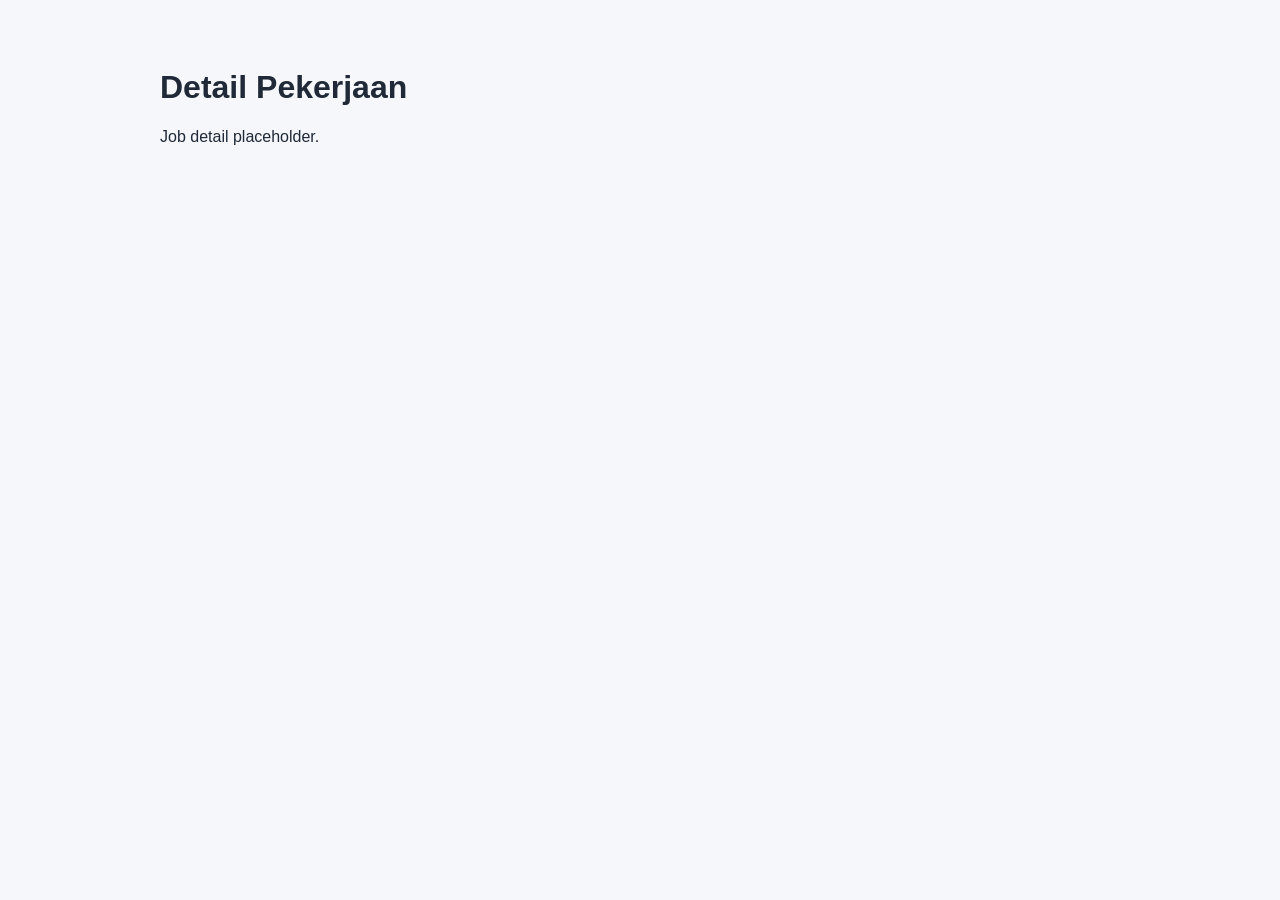
==== job-detail.html @ 159bdd9b "chore: initial site commit" ====
<!DOCTYPE html>
<html lang="id">
<head>
  <meta charset="UTF-8">
  <meta name="viewport" content="width=device-width, initial-scale=1.0">
  <title>Detail Pekerjaan</title>
  <link rel="stylesheet" href="assets/css/style.css">
</head>
<body>
  <main>
    <h1>Detail Pekerjaan</h1>
    <p>Job detail placeholder.</p>
  </main>
  <script src="assets/js/data.js"></script>
  <script src="assets/js/detail.js"></script>
</body>
</html>
---- assets/css/style.css ----
body {
  margin: 0;
  font-family: Arial, sans-serif;
  background: #f5f7fb;
  color: #1f2937;
}

main {
  max-width: 960px;
  margin: 0 auto;
  padding: 48px 20px;
}
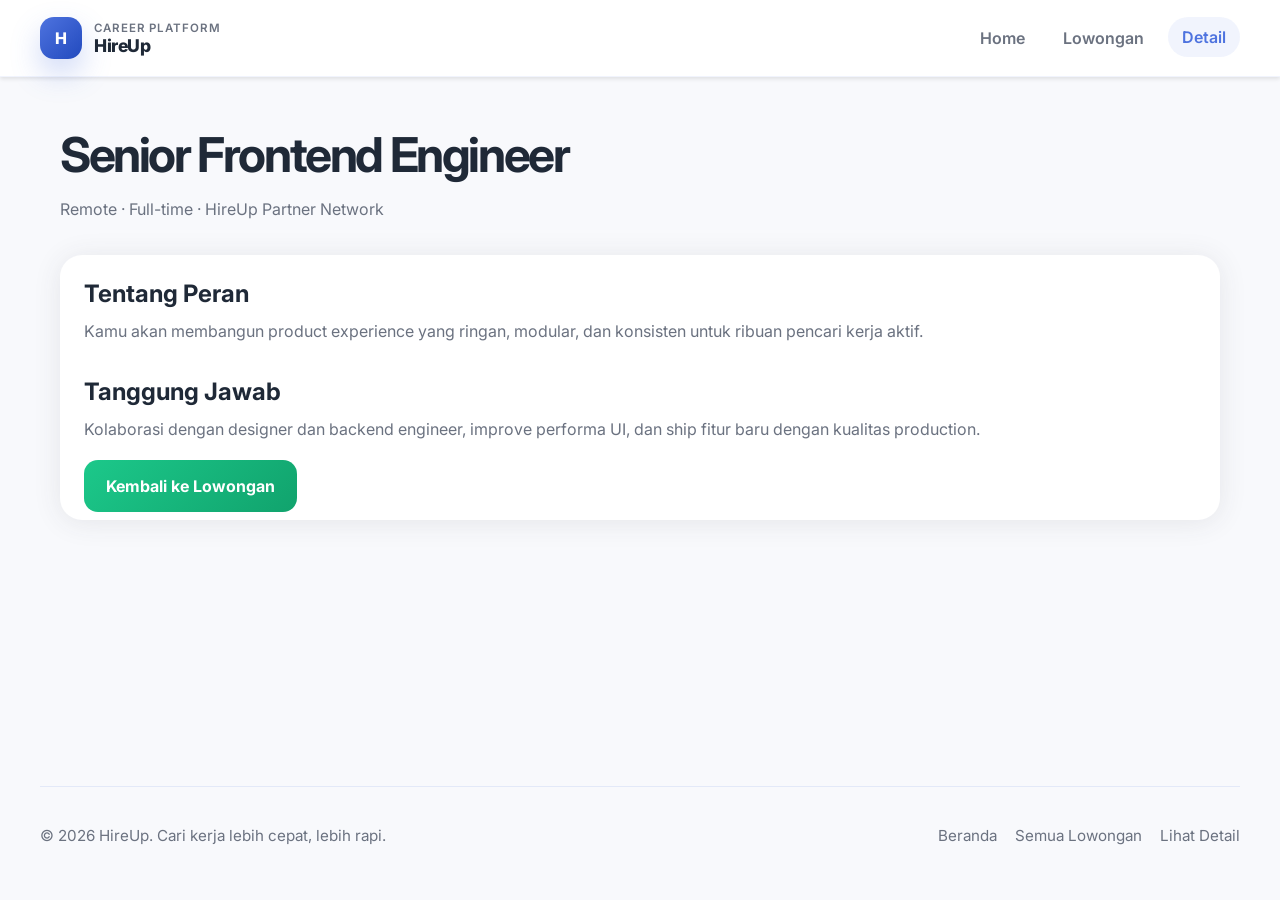
==== commit 0e20dcd2: "feat: build landing and job listing pages" ====
--- a/job-detail.html
+++ b/job-detail.html
@@ -4,14 +4,36 @@
   <meta charset="UTF-8">
   <meta name="viewport" content="width=device-width, initial-scale=1.0">
   <title>Detail Pekerjaan</title>
+  <link rel="preconnect" href="https://fonts.googleapis.com">
+  <link rel="preconnect" href="https://fonts.gstatic.com" crossorigin>
+  <link href="https://fonts.googleapis.com/css2?family=Inter:wght@400;500;600;700;800&display=swap" rel="stylesheet">
   <link rel="stylesheet" href="assets/css/style.css">
 </head>
-<body>
+<body data-page="detail">
   <main>
-    <h1>Detail Pekerjaan</h1>
-    <p>Job detail placeholder.</p>
+    <section class="page-header">
+      <h1>Senior Frontend Engineer</h1>
+      <p>Remote · Full-time · HireUp Partner Network</p>
+    </section>
+
+    <article class="job-card">
+      <h2>Tentang Peran</h2>
+      <p class="section-copy">
+        Kamu akan membangun product experience yang ringan, modular, dan konsisten
+        untuk ribuan pencari kerja aktif.
+      </p>
+
+      <h2>Tanggung Jawab</h2>
+      <p class="section-copy">
+        Kolaborasi dengan designer dan backend engineer, improve performa UI, dan
+        ship fitur baru dengan kualitas production.
+      </p>
+
+      <a class="button" href="jobs.html">Kembali ke Lowongan</a>
+    </article>
   </main>
   <script src="assets/js/data.js"></script>
+  <script src="assets/js/main.js"></script>
   <script src="assets/js/detail.js"></script>
 </body>
 </html>
--- a/assets/css/style.css
+++ b/assets/css/style.css
@@ -1,12 +1,612 @@
+:root {
+  --primary-color: #4e73df;
+  --secondary-color: #1cc88a;
+  --text-color: #1f2937;
+  --muted-color: #6b7280;
+  --surface-color: #ffffff;
+  --border-color: rgba(78, 115, 223, 0.12);
+}
+
+* {
+  box-sizing: border-box;
+}
+
+html {
+  scroll-behavior: smooth;
+}
+
 body {
   margin: 0;
-  font-family: Arial, sans-serif;
-  background: #f5f7fb;
-  color: #1f2937;
+  font-family: "Inter", sans-serif;
+  background-color: #f8f9fc;
+  color: var(--text-color);
+}
+
+a {
+  color: inherit;
+  text-decoration: none;
+}
+
+img {
+  max-width: 100%;
+  display: block;
 }
 
 main {
-  max-width: 960px;
+  max-width: 1200px;
   margin: 0 auto;
-  padding: 48px 20px;
-}
+  padding: 48px 20px 72px;
+}
+
+.container {
+  width: min(1200px, calc(100% - 40px));
+  margin: 0 auto;
+}
+
+.site-shell {
+  min-height: 100vh;
+  display: flex;
+  flex-direction: column;
+}
+
+.site-main {
+  flex: 1;
+  width: 100%;
+}
+
+.navbar {
+  position: sticky;
+  top: 0;
+  z-index: 1000;
+  background: rgba(255, 255, 255, 0.92);
+  backdrop-filter: blur(14px);
+  box-shadow: 0 2px 4px rgba(0, 0, 0, 0.1);
+  border-bottom: 1px solid rgba(78, 115, 223, 0.08);
+}
+
+.navbar-inner {
+  display: flex;
+  align-items: center;
+  justify-content: space-between;
+  gap: 24px;
+  min-height: 76px;
+}
+
+.brand {
+  display: inline-flex;
+  align-items: center;
+  gap: 12px;
+  font-weight: 800;
+  letter-spacing: -0.03em;
+}
+
+.brand-mark {
+  width: 42px;
+  height: 42px;
+  border-radius: 14px;
+  display: grid;
+  place-items: center;
+  color: #fff;
+  background: linear-gradient(135deg, var(--primary-color), #224abe);
+  box-shadow: 0 14px 30px rgba(78, 115, 223, 0.28);
+}
+
+.brand-copy small {
+  display: block;
+  color: var(--muted-color);
+  font-size: 0.72rem;
+  font-weight: 600;
+  letter-spacing: 0.08em;
+  text-transform: uppercase;
+}
+
+.brand-copy span {
+  font-size: 1.1rem;
+}
+
+.nav-links {
+  display: flex;
+  align-items: center;
+  gap: 10px;
+  flex-wrap: wrap;
+}
+
+.nav-links a {
+  padding: 10px 14px;
+  border-radius: 999px;
+  color: var(--muted-color);
+  font-weight: 600;
+  transition: background-color 0.2s ease, color 0.2s ease, transform 0.2s ease;
+}
+
+.nav-links a:hover,
+.nav-links a:focus-visible,
+.nav-links a.is-active {
+  color: var(--primary-color);
+  background: rgba(78, 115, 223, 0.08);
+  transform: translateY(-1px);
+}
+
+.hero-section {
+  background: linear-gradient(135deg, var(--primary-color), #224abe);
+  color: white;
+  padding: 100px 0;
+  border-radius: 28px;
+  box-shadow: 0 30px 60px rgba(34, 74, 190, 0.2);
+}
+
+.hero-content {
+  width: min(720px, 100%);
+}
+
+.hero-section h1 {
+  margin: 0 0 16px;
+  font-size: clamp(2.5rem, 6vw, 4.5rem);
+  line-height: 0.95;
+  letter-spacing: -0.05em;
+}
+
+.hero-section p {
+  margin: 0 0 28px;
+  font-size: 1.05rem;
+  line-height: 1.7;
+  color: rgba(255, 255, 255, 0.82);
+}
+
+.hero-kicker {
+  display: inline-block;
+  margin-bottom: 16px;
+  padding: 8px 14px;
+  border-radius: 999px;
+  font-size: 0.82rem;
+  font-weight: 700;
+  letter-spacing: 0.08em;
+  text-transform: uppercase;
+  background: rgba(255, 255, 255, 0.14);
+  color: inherit;
+}
+
+.search-form {
+  display: flex;
+  gap: 12px;
+  align-items: center;
+  background: rgba(255, 255, 255, 0.14);
+  border: 1px solid rgba(255, 255, 255, 0.2);
+  border-radius: 18px;
+  padding: 10px;
+}
+
+.search-input {
+  flex: 1;
+  min-width: 0;
+  border: none;
+  outline: none;
+  border-radius: 12px;
+  padding: 16px 18px;
+  font: inherit;
+  color: var(--text-color);
+  background: #fff;
+}
+
+.search-button,
+.button {
+  border: none;
+  border-radius: 14px;
+  padding: 16px 22px;
+  font: inherit;
+  font-weight: 700;
+  cursor: pointer;
+  color: #fff;
+  background: linear-gradient(135deg, var(--secondary-color), #11a36d);
+  transition: transform 0.2s ease, box-shadow 0.2s ease;
+}
+
+.search-button:hover,
+.button:hover {
+  transform: translateY(-2px);
+  box-shadow: 0 18px 30px rgba(28, 200, 138, 0.25);
+}
+
+.button-secondary {
+  background: #ffffff;
+  color: var(--primary-color);
+  box-shadow: inset 0 0 0 1px rgba(78, 115, 223, 0.16);
+}
+
+.button-secondary:hover {
+  box-shadow: 0 18px 30px rgba(78, 115, 223, 0.16);
+}
+
+.section-heading {
+  margin: 0 0 24px;
+  font-size: clamp(1.8rem, 3vw, 2.4rem);
+  letter-spacing: -0.04em;
+}
+
+.section-copy {
+  margin: 0 0 32px;
+  color: var(--muted-color);
+  line-height: 1.7;
+}
+
+.job-grid {
+  display: grid;
+  grid-template-columns: repeat(auto-fit, minmax(260px, 1fr));
+  gap: 22px;
+}
+
+.featured-section {
+  padding: 72px 0 0;
+}
+
+.featured-heading {
+  display: flex;
+  align-items: end;
+  justify-content: space-between;
+  gap: 20px;
+  margin-bottom: 28px;
+}
+
+.job-card {
+  transition: transform 0.2s ease, box-shadow 0.2s ease;
+  border: none;
+  border-radius: 22px;
+  box-shadow: 0 0.15rem 1.75rem 0 rgba(58, 59, 69, 0.1);
+  background: var(--surface-color);
+  padding: 24px;
+}
+
+.job-card:hover {
+  transform: translateY(-5px);
+}
+
+.job-card-header {
+  display: flex;
+  align-items: start;
+  justify-content: space-between;
+  gap: 14px;
+  margin-bottom: 14px;
+}
+
+.job-card h3,
+.job-card h2 {
+  margin: 0 0 10px;
+}
+
+.job-meta {
+  display: flex;
+  flex-wrap: wrap;
+  gap: 10px;
+  margin: 0 0 18px;
+  color: var(--muted-color);
+  font-size: 0.94rem;
+}
+
+.job-badge {
+  display: inline-flex;
+  align-items: center;
+  padding: 8px 12px;
+  border-radius: 999px;
+  background: rgba(78, 115, 223, 0.08);
+  color: var(--primary-color);
+  font-size: 0.82rem;
+  font-weight: 700;
+}
+
+.job-salary {
+  margin: 0 0 18px;
+  font-weight: 800;
+  color: #111827;
+}
+
+.page-header {
+  margin-bottom: 32px;
+}
+
+.page-header h1 {
+  margin: 0 0 12px;
+  font-size: clamp(2rem, 4vw, 3rem);
+  letter-spacing: -0.05em;
+}
+
+.page-header p {
+  margin: 0;
+  color: var(--muted-color);
+  line-height: 1.7;
+}
+
+.jobs-header {
+  margin-bottom: 40px;
+}
+
+.jobs-kicker {
+  background: rgba(78, 115, 223, 0.08);
+  color: var(--primary-color);
+}
+
+.jobs-layout {
+  display: grid;
+  grid-template-columns: 320px minmax(0, 1fr);
+  gap: 28px;
+  align-items: start;
+}
+
+.filter-panel {
+  position: sticky;
+  top: 108px;
+}
+
+.filter-card {
+  background: linear-gradient(180deg, rgba(255, 255, 255, 0.96), rgba(244, 247, 255, 0.96));
+  border: 1px solid var(--border-color);
+  border-radius: 28px;
+  padding: 24px;
+  box-shadow: 0 22px 50px rgba(31, 41, 55, 0.08);
+}
+
+.filter-card-head,
+.jobs-toolbar {
+  display: flex;
+  align-items: start;
+  justify-content: space-between;
+  gap: 18px;
+}
+
+.filter-card-head {
+  margin-bottom: 24px;
+}
+
+.filter-card h2,
+.jobs-toolbar-title {
+  margin: 4px 0 0;
+  font-size: 1.4rem;
+  letter-spacing: -0.04em;
+}
+
+.filter-label {
+  margin: 0;
+  color: var(--muted-color);
+  font-size: 0.8rem;
+  font-weight: 700;
+  letter-spacing: 0.08em;
+  text-transform: uppercase;
+}
+
+.text-button {
+  border: none;
+  background: transparent;
+  color: var(--primary-color);
+  font: inherit;
+  font-weight: 700;
+  cursor: pointer;
+  padding: 0;
+}
+
+.filter-form {
+  display: grid;
+  gap: 18px;
+}
+
+.filter-group,
+.sort-group {
+  display: grid;
+  gap: 10px;
+}
+
+.filter-group span,
+.sort-group span {
+  font-size: 0.95rem;
+  font-weight: 700;
+}
+
+.filter-input,
+.filter-select {
+  width: 100%;
+  border: 1px solid rgba(107, 114, 128, 0.18);
+  background: #ffffff;
+  color: var(--text-color);
+  border-radius: 16px;
+  padding: 14px 16px;
+  font: inherit;
+  outline: none;
+  transition: border-color 0.2s ease, box-shadow 0.2s ease;
+}
+
+.filter-input:focus,
+.filter-select:focus {
+  border-color: rgba(78, 115, 223, 0.5);
+  box-shadow: 0 0 0 4px rgba(78, 115, 223, 0.12);
+}
+
+.jobs-content {
+  min-width: 0;
+}
+
+.jobs-toolbar {
+  margin-bottom: 18px;
+}
+
+.jobs-toolbar-actions {
+  display: flex;
+  align-items: end;
+  gap: 18px;
+  flex-wrap: wrap;
+}
+
+.results-count {
+  margin: 0;
+  color: var(--muted-color);
+  font-weight: 600;
+}
+
+.active-filters {
+  display: flex;
+  flex-wrap: wrap;
+  gap: 10px;
+  margin-bottom: 22px;
+}
+
+.filter-chip {
+  display: inline-flex;
+  align-items: center;
+  gap: 8px;
+  padding: 10px 14px;
+  border-radius: 999px;
+  background: rgba(78, 115, 223, 0.08);
+  color: var(--primary-color);
+  font-size: 0.88rem;
+  font-weight: 700;
+}
+
+.jobs-grid {
+  grid-template-columns: repeat(auto-fit, minmax(280px, 1fr));
+}
+
+.job-card-link {
+  display: inline-flex;
+  align-items: center;
+  justify-content: center;
+  margin-top: auto;
+}
+
+.empty-state {
+  padding: 42px 24px;
+  border-radius: 24px;
+  background: linear-gradient(180deg, rgba(255, 255, 255, 0.96), rgba(241, 245, 255, 0.96));
+  border: 1px dashed rgba(78, 115, 223, 0.24);
+  text-align: center;
+}
+
+.empty-state h3 {
+  margin: 0 0 12px;
+  font-size: 1.35rem;
+}
+
+.empty-state p {
+  margin: 0;
+  color: var(--muted-color);
+  line-height: 1.7;
+}
+
+.pagination {
+  display: flex;
+  flex-wrap: wrap;
+  gap: 10px;
+  margin-top: 28px;
+}
+
+.pagination-button {
+  min-width: 44px;
+  height: 44px;
+  border: 1px solid rgba(78, 115, 223, 0.14);
+  border-radius: 14px;
+  background: #ffffff;
+  color: var(--text-color);
+  font: inherit;
+  font-weight: 700;
+  cursor: pointer;
+  transition: transform 0.2s ease, color 0.2s ease, border-color 0.2s ease, background-color 0.2s ease;
+}
+
+.pagination-button:hover:not(:disabled) {
+  transform: translateY(-2px);
+  border-color: rgba(78, 115, 223, 0.38);
+  color: var(--primary-color);
+}
+
+.pagination-button.is-active {
+  background: linear-gradient(135deg, var(--primary-color), #224abe);
+  color: #ffffff;
+  border-color: transparent;
+}
+
+.pagination-button:disabled {
+  opacity: 0.45;
+  cursor: not-allowed;
+}
+
+.site-footer {
+  margin-top: auto;
+  padding: 24px 0 40px;
+}
+
+.footer-inner {
+  display: flex;
+  align-items: center;
+  justify-content: space-between;
+  gap: 16px;
+  border-top: 1px solid var(--border-color);
+  padding-top: 24px;
+  color: var(--muted-color);
+  font-size: 0.95rem;
+}
+
+.footer-links {
+  display: flex;
+  gap: 18px;
+  flex-wrap: wrap;
+}
+
+.footer-links a:hover,
+.footer-links a:focus-visible {
+  color: var(--primary-color);
+}
+
+@media (max-width: 820px) {
+  .navbar-inner,
+  .footer-inner {
+    flex-direction: column;
+    align-items: flex-start;
+  }
+
+  .featured-heading {
+    flex-direction: column;
+    align-items: flex-start;
+  }
+
+  .jobs-layout {
+    grid-template-columns: 1fr;
+  }
+
+  .filter-panel {
+    position: static;
+  }
+
+  .jobs-toolbar {
+    flex-direction: column;
+  }
+
+  .search-form {
+    flex-direction: column;
+  }
+
+  .search-input,
+  .search-button {
+    width: 100%;
+  }
+}
+
+@media (max-width: 640px) {
+  main {
+    padding: 32px 16px 56px;
+  }
+
+  .container {
+    width: min(100% - 32px, 1200px);
+  }
+
+  .hero-section {
+    padding: 72px 0;
+    border-radius: 22px;
+  }
+
+  .filter-card,
+  .job-card,
+  .empty-state {
+    border-radius: 20px;
+  }
+
+  .nav-links {
+    gap: 6px;
+  }
+}
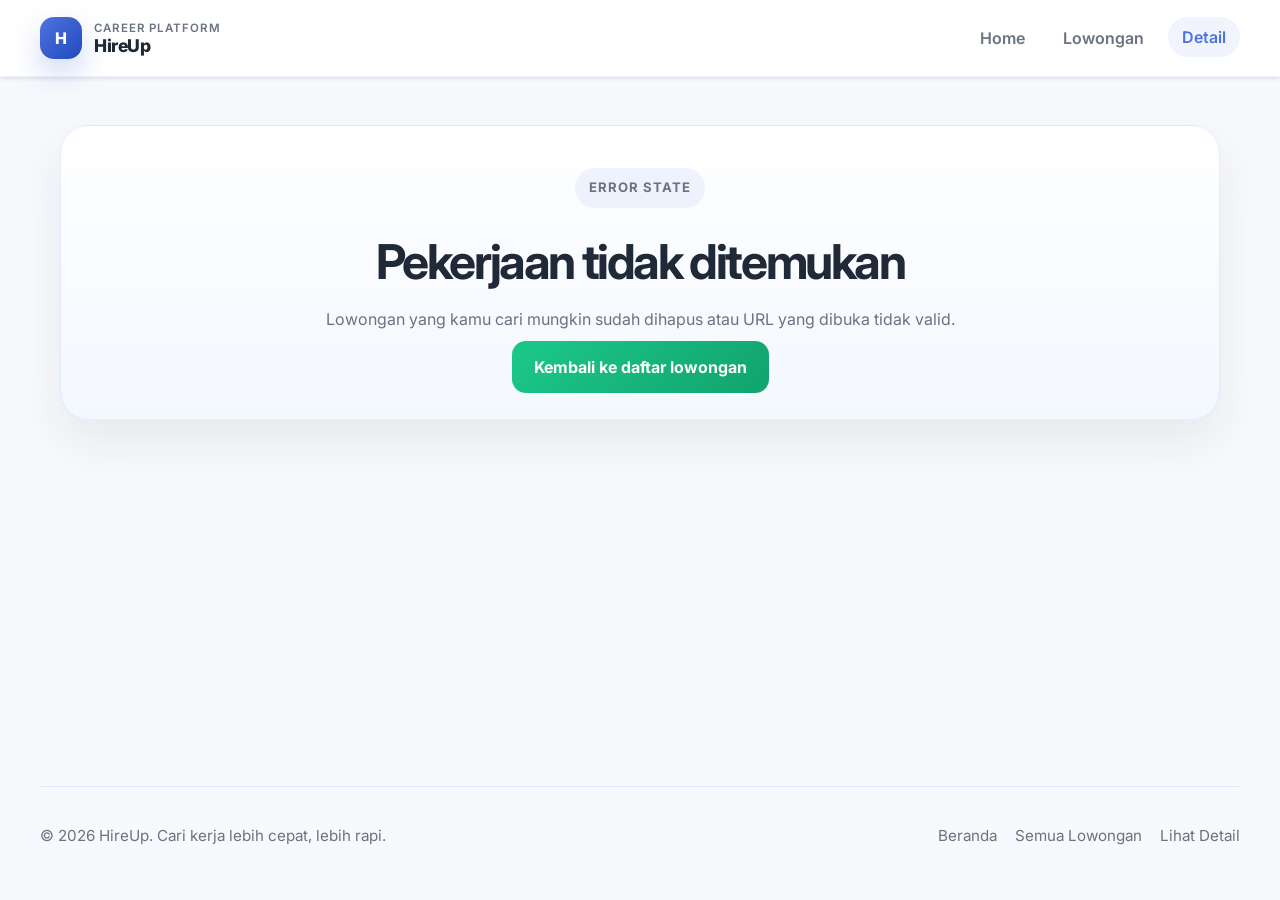
==== commit ff7254b4: "feat: add job detail interactions" ====
--- a/job-detail.html
+++ b/job-detail.html
@@ -11,26 +11,7 @@
 </head>
 <body data-page="detail">
   <main>
-    <section class="page-header">
-      <h1>Senior Frontend Engineer</h1>
-      <p>Remote · Full-time · HireUp Partner Network</p>
-    </section>
-
-    <article class="job-card">
-      <h2>Tentang Peran</h2>
-      <p class="section-copy">
-        Kamu akan membangun product experience yang ringan, modular, dan konsisten
-        untuk ribuan pencari kerja aktif.
-      </p>
-
-      <h2>Tanggung Jawab</h2>
-      <p class="section-copy">
-        Kolaborasi dengan designer dan backend engineer, improve performa UI, dan
-        ship fitur baru dengan kualitas production.
-      </p>
-
-      <a class="button" href="jobs.html">Kembali ke Lowongan</a>
-    </article>
+    <section id="jobDetailRoot" class="detail-page"></section>
   </main>
   <script src="assets/js/data.js"></script>
   <script src="assets/js/main.js"></script>
--- a/assets/css/style.css
+++ b/assets/css/style.css
@@ -525,6 +525,156 @@
   cursor: not-allowed;
 }
 
+.detail-page {
+  display: grid;
+  gap: 28px;
+}
+
+.detail-hero {
+  display: grid;
+  grid-template-columns: minmax(0, 1fr) 280px;
+  gap: 24px;
+  align-items: stretch;
+}
+
+.detail-hero-card,
+.detail-side-card,
+.detail-section,
+.detail-error {
+  background: linear-gradient(180deg, rgba(255, 255, 255, 0.98), rgba(243, 247, 255, 0.98));
+  border: 1px solid var(--border-color);
+  border-radius: 28px;
+  box-shadow: 0 22px 50px rgba(31, 41, 55, 0.08);
+}
+
+.detail-hero-card {
+  padding: 32px;
+}
+
+.detail-side-card {
+  padding: 24px;
+  display: grid;
+  align-content: start;
+  gap: 16px;
+}
+
+.detail-kicker {
+  display: flex;
+  flex-wrap: wrap;
+  gap: 10px;
+  margin-bottom: 18px;
+}
+
+.detail-title {
+  margin: 0 0 12px;
+  font-size: clamp(2.1rem, 4vw, 3.4rem);
+  line-height: 0.95;
+  letter-spacing: -0.06em;
+}
+
+.detail-company {
+  margin: 0 0 20px;
+  color: var(--muted-color);
+  font-size: 1.05rem;
+  line-height: 1.7;
+}
+
+.detail-actions {
+  display: flex;
+  flex-wrap: wrap;
+  gap: 14px;
+  margin-top: 24px;
+}
+
+.button-outline {
+  background: #ffffff;
+  color: var(--primary-color);
+  box-shadow: inset 0 0 0 1px rgba(78, 115, 223, 0.18);
+}
+
+.button-outline:hover {
+  box-shadow: 0 18px 30px rgba(78, 115, 223, 0.16);
+}
+
+.button-save.is-saved {
+  background: linear-gradient(135deg, #f59e0b, #d97706);
+  color: #ffffff;
+}
+
+.detail-stat {
+  padding: 14px 0;
+  border-bottom: 1px solid rgba(78, 115, 223, 0.1);
+}
+
+.detail-stat:last-child {
+  border-bottom: none;
+}
+
+.detail-stat-label {
+  display: block;
+  margin-bottom: 6px;
+  color: var(--muted-color);
+  font-size: 0.82rem;
+  font-weight: 700;
+  letter-spacing: 0.08em;
+  text-transform: uppercase;
+}
+
+.detail-stat-value {
+  margin: 0;
+  font-weight: 700;
+}
+
+.detail-grid {
+  display: grid;
+  grid-template-columns: minmax(0, 1fr) 320px;
+  gap: 24px;
+  align-items: start;
+}
+
+.detail-main {
+  display: grid;
+  gap: 24px;
+}
+
+.detail-section {
+  padding: 28px;
+}
+
+.detail-section h2 {
+  margin: 0 0 18px;
+  font-size: 1.4rem;
+  letter-spacing: -0.04em;
+}
+
+.detail-list {
+  margin: 0;
+  padding-left: 20px;
+  color: var(--muted-color);
+  line-height: 1.9;
+}
+
+.detail-list li + li {
+  margin-top: 8px;
+}
+
+.detail-error {
+  padding: 42px 28px;
+  text-align: center;
+}
+
+.detail-error h1 {
+  margin: 0 0 14px;
+  font-size: clamp(2rem, 4vw, 3rem);
+  letter-spacing: -0.05em;
+}
+
+.detail-error p {
+  margin: 0 0 24px;
+  color: var(--muted-color);
+  line-height: 1.8;
+}
+
 .site-footer {
   margin-top: auto;
   padding: 24px 0 40px;
@@ -576,6 +726,11 @@
     flex-direction: column;
   }
 
+  .detail-hero,
+  .detail-grid {
+    grid-template-columns: 1fr;
+  }
+
   .search-form {
     flex-direction: column;
   }
@@ -602,7 +757,11 @@
 
   .filter-card,
   .job-card,
-  .empty-state {
+  .empty-state,
+  .detail-hero-card,
+  .detail-side-card,
+  .detail-section,
+  .detail-error {
     border-radius: 20px;
   }
 
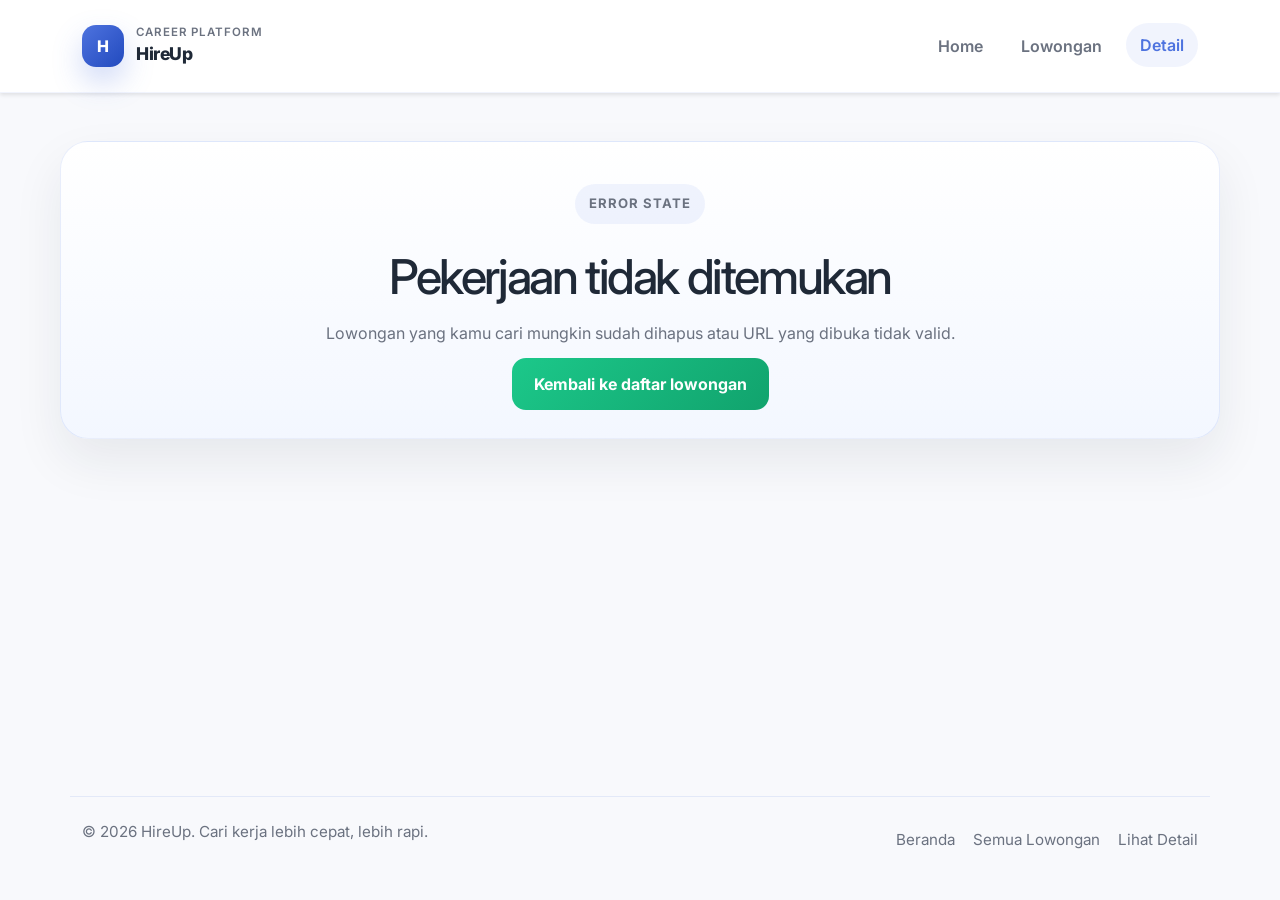
==== commit 5adc6ea8: "feat: add apply modal and detail link polish" ====
--- a/job-detail.html
+++ b/job-detail.html
@@ -4,6 +4,7 @@
   <meta charset="UTF-8">
   <meta name="viewport" content="width=device-width, initial-scale=1.0">
   <title>Detail Pekerjaan</title>
+  <link href="https://cdn.jsdelivr.net/npm/bootstrap@5.3.0/dist/css/bootstrap.min.css" rel="stylesheet">
   <link rel="preconnect" href="https://fonts.googleapis.com">
   <link rel="preconnect" href="https://fonts.gstatic.com" crossorigin>
   <link href="https://fonts.googleapis.com/css2?family=Inter:wght@400;500;600;700;800&display=swap" rel="stylesheet">
@@ -13,8 +14,32 @@
   <main>
     <section id="jobDetailRoot" class="detail-page"></section>
   </main>
+
+  <div class="modal fade" id="applySuccessModal" tabindex="-1" aria-labelledby="applySuccessModalLabel" aria-hidden="true">
+    <div class="modal-dialog modal-dialog-centered">
+      <div class="modal-content apply-modal">
+        <div class="modal-header apply-modal-header">
+          <div>
+            <p class="filter-label">Application Status</p>
+            <h5 class="modal-title" id="applySuccessModalLabel">Lamaran berhasil dikirim</h5>
+          </div>
+          <button type="button" class="btn-close" data-bs-dismiss="modal" aria-label="Close"></button>
+        </div>
+        <div class="modal-body">
+          <p id="applySuccessText" class="section-copy">
+            Lamaran kamu berhasil diproses.
+          </p>
+        </div>
+        <div class="modal-footer apply-modal-footer">
+          <a id="applySuccessLink" class="button job-card-link" href="jobs.html">Lanjut jelajahi lowongan</a>
+        </div>
+      </div>
+    </div>
+  </div>
+
   <script src="assets/js/data.js"></script>
   <script src="assets/js/main.js"></script>
   <script src="assets/js/detail.js"></script>
+  <script src="https://cdn.jsdelivr.net/npm/bootstrap@5.3.0/dist/js/bootstrap.bundle.min.js"></script>
 </body>
 </html>
--- a/assets/css/style.css
+++ b/assets/css/style.css
@@ -675,6 +675,31 @@
   line-height: 1.8;
 }
 
+.apply-modal {
+  border: 1px solid var(--border-color);
+  border-radius: 28px;
+  overflow: hidden;
+  box-shadow: 0 24px 60px rgba(31, 41, 55, 0.18);
+}
+
+.apply-modal-header,
+.apply-modal-footer {
+  border: none;
+}
+
+.apply-modal-header {
+  padding: 24px 24px 8px;
+}
+
+.apply-modal .modal-body {
+  padding: 8px 24px 16px;
+}
+
+.apply-modal-footer {
+  justify-content: flex-start;
+  padding: 0 24px 24px;
+}
+
 .site-footer {
   margin-top: auto;
   padding: 24px 0 40px;
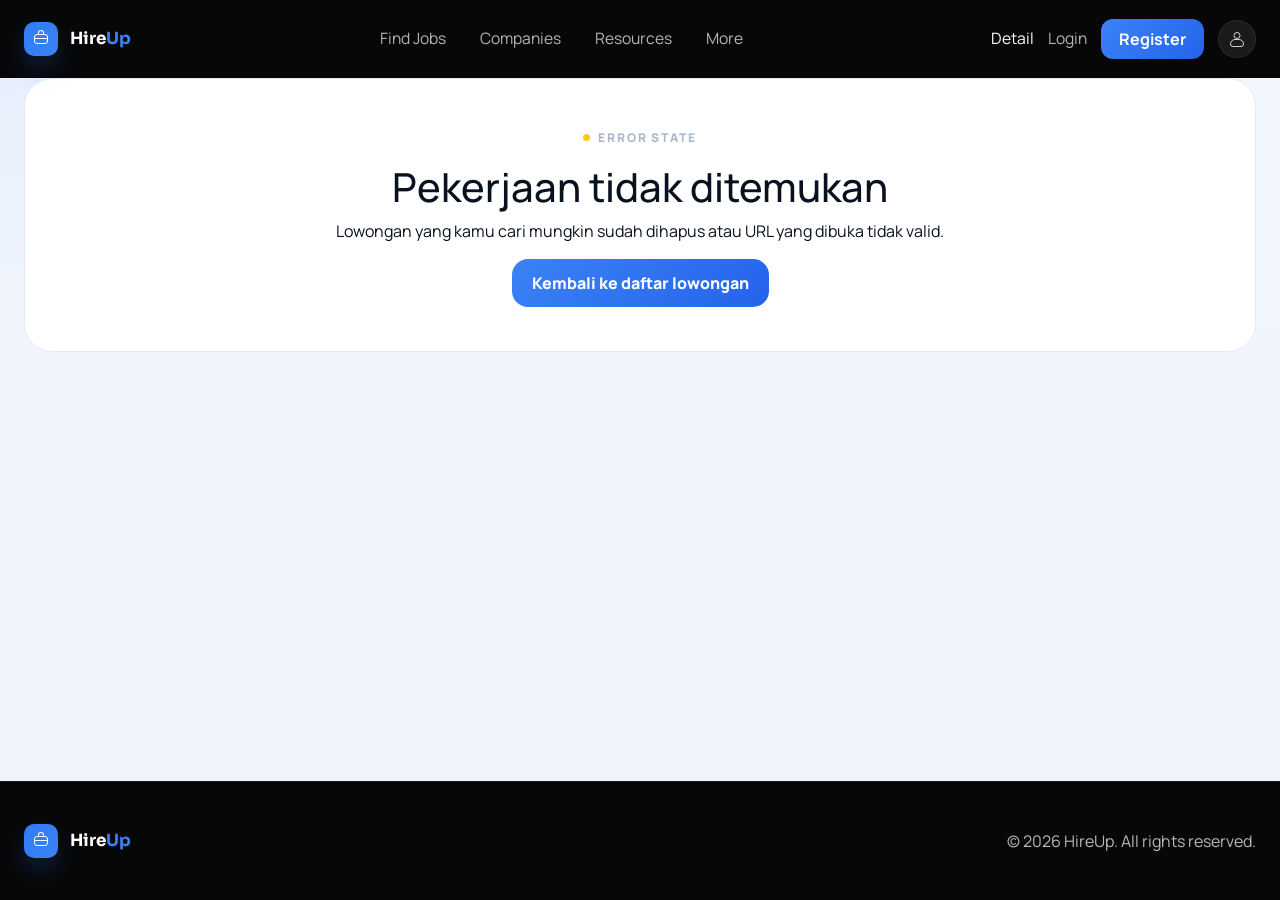
==== commit f3eb2e69: "feat: align hireup pages to reference UI" ====
--- a/job-detail.html
+++ b/job-detail.html
@@ -3,11 +3,11 @@
 <head>
   <meta charset="UTF-8">
   <meta name="viewport" content="width=device-width, initial-scale=1.0">
-  <title>Detail Pekerjaan</title>
+  <title>HireUp Job Detail</title>
   <link href="https://cdn.jsdelivr.net/npm/bootstrap@5.3.0/dist/css/bootstrap.min.css" rel="stylesheet">
   <link rel="preconnect" href="https://fonts.googleapis.com">
   <link rel="preconnect" href="https://fonts.gstatic.com" crossorigin>
-  <link href="https://fonts.googleapis.com/css2?family=Inter:wght@400;500;600;700;800&display=swap" rel="stylesheet">
+  <link href="https://fonts.googleapis.com/css2?family=Manrope:wght@400;500;600;700;800&family=Sora:wght@400;600;700;800&display=swap" rel="stylesheet">
   <link rel="stylesheet" href="assets/css/style.css">
 </head>
 <body data-page="detail">
--- a/assets/css/style.css
+++ b/assets/css/style.css
@@ -1,10 +1,29 @@
 :root {
-  --primary-color: #4e73df;
-  --secondary-color: #1cc88a;
-  --text-color: #1f2937;
-  --muted-color: #6b7280;
-  --surface-color: #ffffff;
-  --border-color: rgba(78, 115, 223, 0.12);
+  --bg-page: #edf3fb;
+  --bg-dark: #070707;
+  --bg-dark-soft: #111111;
+  --surface: #ffffff;
+  --surface-soft: #f8fbff;
+  --surface-border: #e4ebf4;
+  --surface-border-dark: rgba(255, 255, 255, 0.08);
+  --text: #081120;
+  --text-soft: #7e8ca2;
+  --text-soft-dark: #91a2bd;
+  --text-on-dark: #ffffff;
+  --blue: #3b82f6;
+  --blue-strong: #2563eb;
+  --green: #bbf7d0;
+  --green-text: #15803d;
+  --purple: #e9d5ff;
+  --purple-text: #7e22ce;
+  --pink: #fbcfe8;
+  --pink-text: #db2777;
+  --orange: #fed7aa;
+  --orange-text: #ea580c;
+  --lavender: #dbeafe;
+  --lavender-text: #4f46e5;
+  --shadow-soft: 0 18px 40px rgba(15, 23, 42, 0.06);
+  --shadow-dark: 0 22px 60px rgba(0, 0, 0, 0.28);
 }
 
 * {
@@ -17,9 +36,17 @@
 
 body {
   margin: 0;
-  font-family: "Inter", sans-serif;
-  background-color: #f8f9fc;
-  color: var(--text-color);
+  font-family: "Manrope", sans-serif;
+  color: var(--text);
+  background:
+    radial-gradient(circle at top left, rgba(59, 130, 246, 0.08), transparent 24%),
+    linear-gradient(180deg, #f3f7fd 0%, var(--bg-page) 100%);
+}
+
+body.site-body {
+  min-height: 100vh;
+  display: flex;
+  flex-direction: column;
 }
 
 a {
@@ -27,659 +54,1608 @@
   text-decoration: none;
 }
 
-img {
-  max-width: 100%;
+img,
+svg {
   display: block;
 }
 
-main {
-  max-width: 1200px;
-  margin: 0 auto;
-  padding: 48px 20px 72px;
-}
-
-.container {
-  width: min(1200px, calc(100% - 40px));
-  margin: 0 auto;
-}
-
-.site-shell {
-  min-height: 100vh;
-  display: flex;
-  flex-direction: column;
+button,
+input,
+select {
+  font: inherit;
+}
+
+button {
+  background: none;
 }
 
 .site-main {
   flex: 1;
-  width: 100%;
-}
-
-.navbar {
+  width: min(1480px, calc(100% - 48px));
+  margin: 0 auto;
+  padding: 0 0 56px;
+}
+
+.site-shell-row {
+  width: min(1480px, calc(100% - 48px));
+  margin: 0 auto;
+}
+
+.site-nav {
   position: sticky;
   top: 0;
-  z-index: 1000;
-  background: rgba(255, 255, 255, 0.92);
-  backdrop-filter: blur(14px);
-  box-shadow: 0 2px 4px rgba(0, 0, 0, 0.1);
-  border-bottom: 1px solid rgba(78, 115, 223, 0.08);
-}
-
-.navbar-inner {
+  z-index: 100;
+  background: linear-gradient(180deg, rgba(237, 243, 251, 0.92), rgba(237, 243, 251, 0.7));
+  backdrop-filter: blur(16px);
+}
+
+body[data-page="index"] .site-nav {
+  position: absolute;
+  top: 0;
+  left: 0;
+  right: 0;
+  background: transparent;
+  backdrop-filter: none;
+}
+
+.nav-row {
+  display: grid;
+  grid-template-columns: auto 1fr auto;
+  align-items: center;
+  gap: 24px;
+  min-height: 78px;
+}
+
+.site-logo {
+  display: inline-flex;
+  align-items: center;
+  gap: 12px;
+}
+
+.site-logo-mark {
+  width: 34px;
+  height: 34px;
+  border-radius: 10px;
+  display: grid;
+  place-items: center;
+  background: linear-gradient(135deg, #2f7df7, #3b82f6);
+  box-shadow: 0 12px 24px rgba(37, 99, 235, 0.22);
+}
+
+.site-logo-briefcase {
+  position: relative;
+  width: 14px;
+  height: 10px;
+  border: 1.8px solid #ffffff;
+  border-radius: 3px;
+}
+
+.site-logo-briefcase::before {
+  content: "";
+  position: absolute;
+  top: -5px;
+  left: 3px;
+  width: 6px;
+  height: 4px;
+  border: 1.8px solid #ffffff;
+  border-bottom: none;
+  border-radius: 3px 3px 0 0;
+}
+
+.site-logo-briefcase::after {
+  content: "";
+  position: absolute;
+  top: 3px;
+  left: -1px;
+  width: 14px;
+  border-top: 1.8px solid #ffffff;
+}
+
+.site-logo-wordmark {
+  font-family: "Sora", sans-serif;
+  font-size: 1.05rem;
+  font-weight: 700;
+  color: var(--text-on-dark);
+}
+
+.site-logo-wordmark span {
+  color: var(--blue);
+}
+
+.nav-menu {
   display: flex;
-  align-items: center;
-  justify-content: space-between;
-  gap: 24px;
-  min-height: 76px;
-}
-
-.brand {
+  justify-content: center;
+  align-items: center;
+  gap: 34px;
+}
+
+.nav-menu a,
+.nav-link-button {
+  color: rgba(255, 255, 255, 0.7);
+  font-size: 0.98rem;
+  transition: color 0.2s ease, opacity 0.2s ease;
+}
+
+.nav-menu a:hover,
+.nav-link-button:hover,
+.nav-menu a.is-active,
+.nav-link-button.is-active {
+  color: #ffffff;
+}
+
+.nav-row,
+.site-footer {
+  background: var(--bg-dark);
+}
+
+body[data-page="index"] .nav-row {
+  background: transparent;
+}
+
+body[data-page="jobs"] .site-nav,
+body[data-page="detail"] .site-nav {
+  background: var(--bg-dark);
+  backdrop-filter: none;
+}
+
+.nav-actions {
+  display: flex;
+  align-items: center;
+  gap: 14px;
+}
+
+.nav-register-button {
   display: inline-flex;
   align-items: center;
+  justify-content: center;
+  min-height: 40px;
+  padding: 0 18px;
+  border-radius: 12px;
+  background: linear-gradient(135deg, var(--blue), var(--blue-strong));
+  color: #ffffff;
+  font-weight: 700;
+}
+
+.nav-avatar {
+  width: 38px;
+  height: 38px;
+  border-radius: 999px;
+  display: grid;
+  place-items: center;
+  background: rgba(255, 255, 255, 0.08);
+  border: 1px solid rgba(255, 255, 255, 0.08);
+}
+
+.nav-avatar span {
+  position: relative;
+  width: 15px;
+  height: 15px;
+}
+
+.nav-avatar span::before,
+.nav-avatar span::after {
+  content: "";
+  position: absolute;
+  left: 50%;
+  transform: translateX(-50%);
+  border: 1.5px solid rgba(255, 255, 255, 0.8);
+}
+
+.nav-avatar span::before {
+  top: 0;
+  width: 7px;
+  height: 7px;
+  border-radius: 999px;
+}
+
+.nav-avatar span::after {
+  bottom: 0;
+  width: 14px;
+  height: 8px;
+  border-radius: 10px 10px 6px 6px;
+  border-top-left-radius: 10px;
+  border-top-right-radius: 10px;
+}
+
+.hero-section {
+  position: relative;
+  overflow: hidden;
+  margin-top: 18px;
+  padding: 54px 56px 40px;
+  border-radius: 0 0 30px 30px;
+  background: linear-gradient(180deg, #050505 0%, #0a0a0a 100%);
+  color: var(--text-on-dark);
+  box-shadow: var(--shadow-dark);
+}
+
+body[data-page="index"] .site-main {
+  width: 100%;
+  max-width: none;
+  padding-top: 0;
+}
+
+body[data-page="jobs"] .site-main,
+body[data-page="detail"] .site-main {
+  padding-top: 0;
+}
+
+body[data-page="index"] .hero-section {
+  width: 100vw;
+  min-height: 100vh;
+  margin-top: 0;
+  margin-left: calc(50% - 50vw);
+  margin-right: calc(50% - 50vw);
+  padding-top: 116px;
+  padding-bottom: 54px;
+  border-radius: 0 0 36px 36px;
+}
+
+body[data-page="jobs"] .jobs-shell {
+  width: 100%;
+  max-width: none;
+  margin: 0;
+  padding-top: 0;
+}
+
+body[data-page="detail"] .detail-page {
+  width: 100%;
+  max-width: none;
+  margin: 0;
+  padding-top: 0;
+}
+
+.hero-grid-overlay {
+  position: absolute;
+  inset: 0;
+  background-image:
+    linear-gradient(rgba(255, 255, 255, 0.025) 1px, transparent 1px),
+    linear-gradient(90deg, rgba(255, 255, 255, 0.025) 1px, transparent 1px);
+  background-size: 40px 40px;
+  pointer-events: none;
+}
+
+.hero-layout {
+  position: relative;
+  z-index: 1;
+  display: grid;
+  grid-template-columns: minmax(0, 1.05fr) minmax(280px, 0.95fr);
+  gap: 46px;
+  align-items: center;
+  width: min(1480px, calc(100% - 48px));
+  margin: 0 auto;
+}
+
+.hero-copy {
+  max-width: 720px;
+}
+
+.hero-pill {
+  display: inline-flex;
+  align-items: center;
+  gap: 10px;
+  margin: 0 0 28px;
+  padding: 10px 16px;
+  border-radius: 999px;
+  background: rgba(255, 255, 255, 0.08);
+  color: #e5ebf6;
+  font-size: 0.94rem;
+}
+
+.hero-pill::before {
+  content: "";
+  width: 8px;
+  height: 8px;
+  border-radius: 999px;
+  background: #facc15;
+  box-shadow: 0 0 14px rgba(250, 204, 21, 0.6);
+}
+
+.hero-kicker,
+.section-eyebrow,
+.filter-label {
+  display: inline-flex;
+  align-items: center;
+  gap: 8px;
+  margin: 0 0 16px;
+  font-size: 0.75rem;
+  font-weight: 800;
+  letter-spacing: 0.16em;
+  text-transform: uppercase;
+}
+
+.hero-kicker {
+  color: rgba(145, 162, 189, 0.78);
+}
+
+.hero-kicker::before,
+.section-eyebrow::before,
+.filter-label::before {
+  content: "";
+  width: 7px;
+  height: 7px;
+  border-radius: 999px;
+}
+
+.hero-kicker::before,
+.section-eyebrow::before {
+  background: #facc15;
+}
+
+.filter-label::before {
+  background: var(--blue);
+}
+
+.hero-section h1,
+.section-heading,
+.featured-title,
+.jobs-page-title,
+.detail-title,
+.detail-content-card h2,
+.detail-left-rail h2,
+.detail-side-card h2,
+.empty-state h3 {
+  margin: 0;
+  font-family: "Sora", sans-serif;
+  letter-spacing: -0.05em;
+}
+
+.hero-section h1 {
+  max-width: 12ch;
+  font-size: clamp(3rem, 6vw, 4.9rem);
+  line-height: 1.03;
+}
+
+.hero-section h1 span {
+  color: var(--blue);
+}
+
+.hero-summary,
+.jobs-page-copy,
+.featured-subcopy,
+.section-copy,
+.results-count,
+.job-description,
+.company-meta-list span,
+.detail-side-note,
+.detail-list,
+.footer-copy,
+.similar-job-meta,
+.similar-job-company,
+.similar-job-time {
+  color: var(--text-soft);
+  line-height: 1.65;
+}
+
+.hero-summary {
+  max-width: 34rem;
+  margin-top: 20px;
+  color: var(--text-soft-dark);
+  font-size: 1rem;
+}
+
+.search-form {
+  margin-top: 28px;
+  max-width: 920px;
+}
+
+.search-cluster {
+  display: grid;
+  grid-template-columns: minmax(0, 1fr) minmax(0, 1fr) 132px;
+  gap: 0;
+  padding: 10px;
+  border-radius: 20px;
+  background: #ffffff;
+}
+
+.search-field {
+  display: flex;
+  align-items: center;
   gap: 12px;
-  font-weight: 800;
-  letter-spacing: -0.03em;
-}
-
-.brand-mark {
-  width: 42px;
-  height: 42px;
-  border-radius: 14px;
-  display: grid;
-  place-items: center;
-  color: #fff;
-  background: linear-gradient(135deg, var(--primary-color), #224abe);
-  box-shadow: 0 14px 30px rgba(78, 115, 223, 0.28);
-}
-
-.brand-copy small {
-  display: block;
-  color: var(--muted-color);
-  font-size: 0.72rem;
-  font-weight: 600;
-  letter-spacing: 0.08em;
-  text-transform: uppercase;
-}
-
-.brand-copy span {
-  font-size: 1.1rem;
-}
-
-.nav-links {
-  display: flex;
-  align-items: center;
-  gap: 10px;
-  flex-wrap: wrap;
-}
-
-.nav-links a {
-  padding: 10px 14px;
+  min-width: 0;
+  padding: 0 16px;
+}
+
+.search-field + .search-field {
+  border-left: 1px solid var(--surface-border);
+}
+
+.search-icon {
+  position: relative;
+  flex: 0 0 auto;
+  width: 16px;
+  height: 16px;
+}
+
+.search-icon::before,
+.search-icon::after,
+.search-icon-pin::before,
+.search-icon-pin::after {
+  content: "";
+  position: absolute;
+}
+
+.search-icon::before {
+  top: 1px;
+  left: 1px;
+  width: 9px;
+  height: 9px;
+  border: 1.8px solid #9aa7bc;
   border-radius: 999px;
-  color: var(--muted-color);
-  font-weight: 600;
-  transition: background-color 0.2s ease, color 0.2s ease, transform 0.2s ease;
-}
-
-.nav-links a:hover,
-.nav-links a:focus-visible,
-.nav-links a.is-active {
-  color: var(--primary-color);
-  background: rgba(78, 115, 223, 0.08);
-  transform: translateY(-1px);
-}
-
-.hero-section {
-  background: linear-gradient(135deg, var(--primary-color), #224abe);
-  color: white;
-  padding: 100px 0;
-  border-radius: 28px;
-  box-shadow: 0 30px 60px rgba(34, 74, 190, 0.2);
-}
-
-.hero-content {
-  width: min(720px, 100%);
-}
-
-.hero-section h1 {
-  margin: 0 0 16px;
-  font-size: clamp(2.5rem, 6vw, 4.5rem);
-  line-height: 0.95;
-  letter-spacing: -0.05em;
-}
-
-.hero-section p {
-  margin: 0 0 28px;
-  font-size: 1.05rem;
-  line-height: 1.7;
-  color: rgba(255, 255, 255, 0.82);
-}
-
-.hero-kicker {
-  display: inline-block;
-  margin-bottom: 16px;
-  padding: 8px 14px;
+}
+
+.search-icon::after {
+  right: 1px;
+  bottom: 1px;
+  width: 6px;
+  border-top: 1.8px solid #9aa7bc;
+  transform: rotate(45deg);
+  transform-origin: right;
+}
+
+.search-icon-pin::before {
+  top: 0;
+  left: 2px;
+  width: 10px;
+  height: 10px;
+  border: 1.8px solid #9aa7bc;
+  border-radius: 999px 999px 999px 0;
+  transform: rotate(-45deg);
+}
+
+.search-icon-pin::after {
+  top: 4px;
+  left: 5px;
+  width: 4px;
+  height: 4px;
   border-radius: 999px;
-  font-size: 0.82rem;
-  font-weight: 700;
-  letter-spacing: 0.08em;
-  text-transform: uppercase;
-  background: rgba(255, 255, 255, 0.14);
-  color: inherit;
-}
-
-.search-form {
-  display: flex;
-  gap: 12px;
-  align-items: center;
-  background: rgba(255, 255, 255, 0.14);
-  border: 1px solid rgba(255, 255, 255, 0.2);
-  border-radius: 18px;
-  padding: 10px;
-}
-
-.search-input {
-  flex: 1;
+  background: #9aa7bc;
+}
+
+.search-input,
+.filter-input,
+.filter-select {
+  width: 100%;
   min-width: 0;
   border: none;
   outline: none;
-  border-radius: 12px;
-  padding: 16px 18px;
-  font: inherit;
-  color: var(--text-color);
-  background: #fff;
+  background: transparent;
+  color: var(--text);
+  font-size: 0.98rem;
+}
+
+.search-input::placeholder,
+.filter-input::placeholder {
+  color: #a0aec0;
 }
 
 .search-button,
 .button {
   border: none;
-  border-radius: 14px;
-  padding: 16px 22px;
-  font: inherit;
-  font-weight: 700;
+  border-radius: 16px;
+  display: inline-flex;
+  align-items: center;
+  justify-content: center;
+  min-height: 48px;
+  padding: 0 20px;
+  background: linear-gradient(135deg, var(--blue), var(--blue-strong));
+  color: #ffffff;
+  font-weight: 800;
   cursor: pointer;
-  color: #fff;
-  background: linear-gradient(135deg, var(--secondary-color), #11a36d);
   transition: transform 0.2s ease, box-shadow 0.2s ease;
 }
 
 .search-button:hover,
 .button:hover {
-  transform: translateY(-2px);
-  box-shadow: 0 18px 30px rgba(28, 200, 138, 0.25);
-}
-
-.button-secondary {
-  background: #ffffff;
-  color: var(--primary-color);
-  box-shadow: inset 0 0 0 1px rgba(78, 115, 223, 0.16);
-}
-
-.button-secondary:hover {
-  box-shadow: 0 18px 30px rgba(78, 115, 223, 0.16);
-}
-
-.section-heading {
-  margin: 0 0 24px;
-  font-size: clamp(1.8rem, 3vw, 2.4rem);
-  letter-spacing: -0.04em;
-}
-
-.section-copy {
-  margin: 0 0 32px;
-  color: var(--muted-color);
-  line-height: 1.7;
-}
-
-.job-grid {
-  display: grid;
-  grid-template-columns: repeat(auto-fit, minmax(260px, 1fr));
-  gap: 22px;
-}
-
-.featured-section {
-  padding: 72px 0 0;
-}
-
-.featured-heading {
-  display: flex;
-  align-items: end;
-  justify-content: space-between;
-  gap: 20px;
-  margin-bottom: 28px;
-}
-
-.job-card {
-  transition: transform 0.2s ease, box-shadow 0.2s ease;
-  border: none;
-  border-radius: 22px;
-  box-shadow: 0 0.15rem 1.75rem 0 rgba(58, 59, 69, 0.1);
-  background: var(--surface-color);
-  padding: 24px;
-}
-
-.job-card:hover {
-  transform: translateY(-5px);
-}
-
-.job-card-header {
-  display: flex;
-  align-items: start;
-  justify-content: space-between;
-  gap: 14px;
-  margin-bottom: 14px;
-}
-
-.job-card h3,
-.job-card h2 {
-  margin: 0 0 10px;
-}
-
-.job-meta {
+  transform: translateY(-1px);
+  box-shadow: 0 14px 28px rgba(37, 99, 235, 0.22);
+}
+
+.popular-tags,
+.job-tags,
+.active-filters,
+.skills-grid,
+.footer-links,
+.detail-kicker,
+.detail-meta-row {
   display: flex;
   flex-wrap: wrap;
   gap: 10px;
-  margin: 0 0 18px;
-  color: var(--muted-color);
-  font-size: 0.94rem;
-}
-
-.job-badge {
+}
+
+.popular-tags {
+  align-items: center;
+  margin-top: 16px;
+}
+
+.popular-label {
+  color: var(--text-soft-dark);
+}
+
+.quick-filter,
+.job-tag,
+.filter-chip,
+.skill-pill {
   display: inline-flex;
   align-items: center;
-  padding: 8px 12px;
+  justify-content: center;
+  min-height: 30px;
+  padding: 0 14px;
   border-radius: 999px;
-  background: rgba(78, 115, 223, 0.08);
-  color: var(--primary-color);
+  font-size: 0.88rem;
+  font-weight: 700;
+}
+
+.quick-filter {
+  background: rgba(255, 255, 255, 0.08);
+  color: #eef3fb;
+}
+
+.hero-stats {
+  display: grid;
+  grid-template-columns: repeat(4, minmax(0, 1fr));
+  gap: 24px;
+  margin-top: 48px;
+  padding-top: 34px;
+  border-top: 1px solid rgba(255, 255, 255, 0.08);
+}
+
+.stat-card {
+  position: relative;
+}
+
+.stat-card::after {
+  content: "";
+  position: absolute;
+  top: 0;
+  right: -12px;
+  width: 1px;
+  height: 100%;
+  background: rgba(255, 255, 255, 0.08);
+}
+
+.stat-card:last-child::after {
+  display: none;
+}
+
+.stat-value {
+  display: block;
+  color: #ffffff;
+  font-family: "Sora", sans-serif;
+  font-size: 1.9rem;
+  font-weight: 700;
+}
+
+.stat-label {
+  display: block;
+  margin-top: 6px;
+  color: var(--text-soft-dark);
+}
+
+.hero-visual {
+  position: relative;
+  min-height: 480px;
+  display: grid;
+  place-items: center;
+}
+
+.burst-card {
+  position: relative;
+  width: 350px;
+  height: 350px;
+  display: grid;
+  place-items: center;
+}
+
+.burst-shape {
+  width: 100%;
+  height: 100%;
+  clip-path: polygon(50% 0%, 58% 24%, 79% 9%, 72% 31%, 100% 50%, 72% 69%, 79% 91%, 58% 76%, 50% 100%, 42% 76%, 21% 91%, 28% 69%, 0% 50%, 28% 31%, 21% 9%, 42% 24%);
+  background: linear-gradient(145deg, rgba(255, 255, 255, 0.98), rgba(151, 163, 180, 0.7));
+}
+
+.burst-center {
+  position: absolute;
+  inset: 56px;
+  clip-path: polygon(50% 0%, 58% 24%, 79% 9%, 72% 31%, 100% 50%, 72% 69%, 79% 91%, 58% 76%, 50% 100%, 42% 76%, 21% 91%, 28% 69%, 0% 50%, 28% 31%, 21% 9%, 42% 24%);
+  overflow: hidden;
+}
+
+.burst-photo {
+  width: 100%;
+  height: 100%;
+  background:
+    linear-gradient(180deg, rgba(8, 17, 32, 0.1), rgba(8, 17, 32, 0.1)),
+    url("https://images.unsplash.com/photo-1560250097-0b93528c311a?auto=format&fit=crop&w=900&q=80") center/cover no-repeat;
+}
+
+.visual-dot {
+  position: absolute;
+  width: 12px;
+  height: 12px;
+  border-radius: 999px;
+}
+
+.visual-dot-blue {
+  top: 50px;
+  right: 100px;
+  background: var(--blue);
+}
+
+.visual-dot-green {
+  top: 160px;
+  right: 8px;
+  background: #22c55e;
+}
+
+.visual-dot-yellow {
+  bottom: 80px;
+  left: 8px;
+  background: #facc15;
+}
+
+.visual-dot-pink {
+  right: 65px;
+  bottom: 120px;
+  background: #ec4899;
+}
+
+.featured-section,
+.jobs-shell,
+.detail-page {
+  margin-top: 28px;
+}
+
+.featured-shell {
+  display: grid;
+  gap: 22px;
+  width: min(1480px, 100%);
+  margin: 0 auto;
+}
+
+.featured-topbar,
+.featured-heading,
+.jobs-overview-toolbar,
+.filters-title-row {
+  display: flex;
+  align-items: center;
+  justify-content: space-between;
+  gap: 18px;
+}
+
+.featured-topbar {
+  padding: 0 6px;
+}
+
+.section-eyebrow {
+  color: var(--text-soft);
+}
+
+.section-eyebrow::before {
+  box-shadow: none;
+}
+
+.section-heading {
+  max-width: 20ch;
+  font-size: clamp(2rem, 4vw, 2.8rem);
+}
+
+.featured-link,
+.button-secondary,
+.button-outline {
+  background: #ffffff;
+  color: var(--text);
+  border: 1px solid var(--surface-border);
+  box-shadow: none;
+}
+
+.featured-link:hover,
+.button-secondary:hover,
+.button-outline:hover {
+  box-shadow: var(--shadow-soft);
+}
+
+.featured-surface,
+.job-card,
+.filter-card,
+.filter-search-card,
+.detail-stat-strip,
+.detail-content-card,
+.detail-side-card,
+.similar-job-card,
+.empty-state {
+  background: var(--surface);
+  border: 1px solid var(--surface-border);
+  box-shadow: var(--shadow-soft);
+}
+
+.featured-surface {
+  border-radius: 30px;
+  padding: 30px;
+}
+
+.featured-title {
+  font-size: clamp(2rem, 4vw, 3rem);
+}
+
+.featured-subcopy {
+  margin: 10px 0 0;
+}
+
+.job-grid {
+  display: grid;
+  gap: 18px;
+}
+
+.compact-job-grid,
+.jobs-grid {
+  grid-template-columns: repeat(3, minmax(0, 1fr));
+}
+
+.job-card {
+  position: relative;
+  border-radius: 24px;
+  padding: 20px;
+}
+
+.job-card.job-card-compact .job-description {
+  -webkit-line-clamp: 2;
+}
+
+.job-card-compact .job-card-bottom {
+  margin-top: 20px;
+}
+
+.job-card-top,
+.similar-job-top {
+  display: flex;
+  align-items: flex-start;
+  justify-content: space-between;
+  gap: 12px;
+}
+
+.job-brand,
+.similar-job-brand,
+.detail-company-mark {
+  width: 50px;
+  height: 50px;
+  border-radius: 14px;
+  display: grid;
+  place-items: center;
+  background: var(--brand-color, #22c55e);
+  color: #ffffff;
+  font-weight: 800;
+  font-size: 1.35rem;
+}
+
+.job-icon-button,
+.detail-action-icon {
+  width: 34px;
+  height: 34px;
+  border-radius: 10px;
+  display: grid;
+  place-items: center;
+  color: #9aa7bc;
+  border: 1px solid transparent;
+}
+
+.job-icon-button svg,
+.detail-action-icon svg {
+  width: 18px;
+  height: 18px;
+  stroke: currentColor;
+  fill: none;
+  stroke-width: 1.8;
+  stroke-linecap: round;
+  stroke-linejoin: round;
+}
+
+.job-card-body {
+  margin-top: 14px;
+}
+
+.job-card h3 {
+  margin: 14px 0 6px;
+  font-size: 1.1rem;
+  line-height: 1.35;
+}
+
+.job-company {
+  margin: 0;
+  color: #9aa7bc;
+}
+
+.job-tags {
+  margin-top: 14px;
+}
+
+.job-tag-green {
+  background: var(--green);
+  color: var(--green-text);
+}
+
+.job-tag-purple {
+  background: var(--purple);
+  color: var(--purple-text);
+}
+
+.job-tag-pink {
+  background: var(--pink);
+  color: var(--pink-text);
+}
+
+.job-tag-orange {
+  background: var(--orange);
+  color: var(--orange-text);
+}
+
+.job-tag-blue,
+.job-tag-lavender {
+  background: var(--lavender);
+  color: var(--lavender-text);
+}
+
+.job-description {
+  display: -webkit-box;
+  overflow: hidden;
+  margin: 14px 0 0;
+  font-size: 0.98rem;
+  -webkit-box-orient: vertical;
+  -webkit-line-clamp: 3;
+}
+
+.job-card-bottom {
+  display: flex;
+  align-items: center;
+  justify-content: space-between;
+  gap: 16px;
+  margin-top: 24px;
+  padding-top: 16px;
+  border-top: 1px solid var(--surface-border);
+}
+
+.job-rate,
+.similar-job-rate {
+  margin: 0;
+  color: var(--text);
+  font-family: "Sora", sans-serif;
+  font-weight: 700;
+}
+
+.job-time {
+  margin: 0;
+  color: var(--text-soft);
+  font-size: 0.92rem;
+}
+
+.job-card-link-stretch {
+  position: absolute;
+  inset: 0;
+  z-index: 1;
+}
+
+.job-icon-button {
+  position: relative;
+  z-index: 2;
+}
+
+.jobs-shell {
+  display: grid;
+  gap: 24px;
+}
+
+.jobs-hero-shell {
+  width: 100vw;
+  margin-left: calc(50% - 50vw);
+  margin-right: calc(50% - 50vw);
+  padding: 26px 0 34px;
+  background: linear-gradient(180deg, #050505 0%, #0a0a0a 100%);
+  color: #ffffff;
+}
+
+.jobs-hero-inner {
+  width: min(1480px, calc(100% - 48px));
+  margin: 0 auto;
+  display: grid;
+  gap: 24px;
+}
+
+.jobs-overview {
+  padding: 18px 6px 0;
+}
+
+.jobs-page-title {
+  max-width: 12ch;
+  font-size: clamp(2.2rem, 5vw, 3.8rem);
+}
+
+.jobs-page-copy {
+  max-width: 44rem;
+  margin: 14px 0 0;
+  color: var(--text-soft-dark);
+}
+
+.jobs-overview-toolbar {
+  width: min(1480px, calc(100% - 48px));
+  margin: 0 auto;
+  align-items: flex-start;
+}
+
+.filters-title-group {
+  display: flex;
+  align-items: center;
+  gap: 12px;
+}
+
+.filters-title-group h2,
+.jobs-summary-title {
+  margin: 0;
+  font-size: 1.2rem;
+  font-weight: 800;
+  color: var(--text);
+}
+
+.toolbar-icon {
+  width: 14px;
+  height: 14px;
+  position: relative;
+}
+
+.toolbar-icon-filter::before,
+.toolbar-icon-filter::after {
+  content: "";
+  position: absolute;
+  left: 0;
+  right: 0;
+  border-top: 2px solid var(--text);
+}
+
+.toolbar-icon-filter::before {
+  top: 3px;
+  box-shadow: 0 4px 0 var(--text), 0 8px 0 var(--text);
+}
+
+.toolbar-icon-filter::after {
+  top: 3px;
+  width: 4px;
+  border-top-width: 2px;
+  border-radius: 999px;
+  box-shadow: 6px 4px 0 0 var(--text), 2px 8px 0 0 var(--text);
+}
+
+.text-button {
+  border: none;
+  padding: 0;
+  color: var(--blue);
+  font-weight: 700;
+  cursor: pointer;
+}
+
+.jobs-summary {
+  justify-self: start;
+}
+
+.results-count {
+  margin: 4px 0 0;
+}
+
+.sort-control {
+  display: inline-flex;
+  align-items: center;
+  gap: 10px;
+  color: var(--text-soft);
+}
+
+.sort-control .filter-select {
+  min-width: 146px;
+  min-height: 34px;
+  padding: 0 36px 0 14px;
+  border-radius: 12px;
+  border: 1px solid var(--surface-border);
+  background:
+    linear-gradient(45deg, transparent 50%, #6e7c92 50%),
+    linear-gradient(135deg, #6e7c92 50%, transparent 50%),
+    linear-gradient(180deg, #ffffff, #ffffff);
+  background-position:
+    calc(100% - 18px) calc(50% - 2px),
+    calc(100% - 12px) calc(50% - 2px),
+    0 0;
+  background-size: 6px 6px, 6px 6px, 100% 100%;
+  background-repeat: no-repeat;
+  appearance: none;
+}
+
+.jobs-layout {
+  width: min(1480px, calc(100% - 48px));
+  margin: 0 auto;
+  display: grid;
+  grid-template-columns: 260px minmax(0, 1fr);
+  gap: 28px;
+  align-items: start;
+}
+
+.filter-stack {
+  display: grid;
+  gap: 18px;
+}
+
+.filter-card,
+.filter-search-card {
+  border-radius: 22px;
+  padding: 22px;
+}
+
+.filter-search-card {
+  display: grid;
+  gap: 10px;
+}
+
+.filter-card-label {
+  font-size: 0.82rem;
+  font-weight: 800;
+  letter-spacing: 0.1em;
+  text-transform: uppercase;
+  color: var(--text-soft);
+}
+
+.filter-section-head {
+  display: flex;
+  align-items: center;
+  justify-content: space-between;
+  gap: 12px;
+  margin-bottom: 18px;
+}
+
+.filter-section-head h3 {
+  margin: 0;
+  font-size: 1rem;
+  font-weight: 800;
+}
+
+.filter-section-chevron {
+  width: 9px;
+  height: 9px;
+  border-right: 1.8px solid #8d9cb2;
+  border-bottom: 1.8px solid #8d9cb2;
+  transform: rotate(45deg);
+}
+
+.option-list {
+  display: grid;
+  gap: 12px;
+}
+
+.filter-option {
+  display: grid;
+  grid-template-columns: auto auto 1fr;
+  align-items: center;
+  gap: 12px;
+  cursor: pointer;
+}
+
+.filter-option-counted {
+  grid-template-columns: auto auto 1fr auto;
+}
+
+.filter-option input {
+  position: absolute;
+  opacity: 0;
+  pointer-events: none;
+}
+
+.filter-option-box {
+  width: 22px;
+  height: 22px;
+  border-radius: 6px;
+  border: 1.5px solid #cdd8e6;
+  background: #ffffff;
+  transition: border-color 0.2s ease, background-color 0.2s ease;
+}
+
+.filter-option input:checked + .filter-option-box {
+  border-color: var(--blue);
+  background:
+    linear-gradient(135deg, var(--blue), var(--blue-strong));
+}
+
+.filter-option input:checked + .filter-option-box::after {
+  content: "";
+  display: block;
+  width: 10px;
+  height: 6px;
+  margin: 5px 0 0 4px;
+  border-left: 2px solid #ffffff;
+  border-bottom: 2px solid #ffffff;
+  transform: rotate(-45deg);
+}
+
+.filter-option-label {
+  color: #334155;
+}
+
+.filter-option-count {
+  min-width: 38px;
+  padding: 4px 8px;
+  border-radius: 999px;
+  background: #f2f6fb;
+  color: #93a1b6;
+  text-align: center;
   font-size: 0.82rem;
   font-weight: 700;
 }
 
-.job-salary {
-  margin: 0 0 18px;
-  font-weight: 800;
-  color: #111827;
-}
-
-.page-header {
-  margin-bottom: 32px;
-}
-
-.page-header h1 {
-  margin: 0 0 12px;
-  font-size: clamp(2rem, 4vw, 3rem);
-  letter-spacing: -0.05em;
-}
-
-.page-header p {
-  margin: 0;
-  color: var(--muted-color);
-  line-height: 1.7;
-}
-
-.jobs-header {
-  margin-bottom: 40px;
-}
-
-.jobs-kicker {
-  background: rgba(78, 115, 223, 0.08);
-  color: var(--primary-color);
-}
-
-.jobs-layout {
-  display: grid;
-  grid-template-columns: 320px minmax(0, 1fr);
-  gap: 28px;
-  align-items: start;
-}
-
-.filter-panel {
-  position: sticky;
-  top: 108px;
-}
-
-.filter-card {
-  background: linear-gradient(180deg, rgba(255, 255, 255, 0.96), rgba(244, 247, 255, 0.96));
-  border: 1px solid var(--border-color);
-  border-radius: 28px;
-  padding: 24px;
-  box-shadow: 0 22px 50px rgba(31, 41, 55, 0.08);
-}
-
-.filter-card-head,
-.jobs-toolbar {
+.salary-range {
+  display: grid;
+  gap: 16px;
+}
+
+.salary-range-values {
   display: flex;
-  align-items: start;
   justify-content: space-between;
-  gap: 18px;
-}
-
-.filter-card-head {
-  margin-bottom: 24px;
-}
-
-.filter-card h2,
-.jobs-toolbar-title {
-  margin: 4px 0 0;
-  font-size: 1.4rem;
-  letter-spacing: -0.04em;
-}
-
-.filter-label {
-  margin: 0;
-  color: var(--muted-color);
-  font-size: 0.8rem;
   font-weight: 700;
-  letter-spacing: 0.08em;
-  text-transform: uppercase;
-}
-
-.text-button {
-  border: none;
-  background: transparent;
-  color: var(--primary-color);
-  font: inherit;
-  font-weight: 700;
-  cursor: pointer;
-  padding: 0;
-}
-
-.filter-form {
-  display: grid;
-  gap: 18px;
-}
-
-.filter-group,
-.sort-group {
-  display: grid;
+}
+
+.salary-slider-visual {
+  position: relative;
+  height: 12px;
+}
+
+.salary-slider-track,
+.salary-slider-fill {
+  position: absolute;
+  top: 50%;
+  left: 0;
+  right: 0;
+  height: 6px;
+  border-radius: 999px;
+  transform: translateY(-50%);
+}
+
+.salary-slider-track {
+  background: #dbe5f2;
+}
+
+.salary-slider-fill {
+  left: 12%;
+  right: 18%;
+  background: linear-gradient(135deg, var(--blue), var(--blue-strong));
+}
+
+.salary-range-inputs {
+  display: grid;
+  grid-template-columns: repeat(2, minmax(0, 1fr));
   gap: 10px;
 }
 
-.filter-group span,
-.sort-group span {
-  font-size: 0.95rem;
-  font-weight: 700;
-}
-
-.filter-input,
-.filter-select {
-  width: 100%;
-  border: 1px solid rgba(107, 114, 128, 0.18);
-  background: #ffffff;
-  color: var(--text-color);
-  border-radius: 16px;
-  padding: 14px 16px;
-  font: inherit;
-  outline: none;
-  transition: border-color 0.2s ease, box-shadow 0.2s ease;
-}
-
-.filter-input:focus,
-.filter-select:focus {
-  border-color: rgba(78, 115, 223, 0.5);
-  box-shadow: 0 0 0 4px rgba(78, 115, 223, 0.12);
+.salary-input-card {
+  display: grid;
+  gap: 8px;
+  padding: 12px;
+  border-radius: 14px;
+  border: 1px solid var(--surface-border);
+  background: var(--surface-soft);
+}
+
+.salary-input-card span {
+  color: var(--text-soft);
+  font-size: 0.82rem;
+}
+
+.filter-hidden-control {
+  display: none;
 }
 
 .jobs-content {
   min-width: 0;
 }
 
-.jobs-toolbar {
-  margin-bottom: 18px;
-}
-
-.jobs-toolbar-actions {
+.active-filters {
+  margin-bottom: 14px;
+}
+
+.filter-chip {
+  background: #ffffff;
+  border: 1px solid var(--surface-border);
+  color: #475569;
+}
+
+.filter-chip[hidden],
+.active-filters[hidden] {
+  display: none;
+}
+
+.pagination {
   display: flex;
-  align-items: end;
-  gap: 18px;
-  flex-wrap: wrap;
-}
-
-.results-count {
-  margin: 0;
-  color: var(--muted-color);
-  font-weight: 600;
-}
-
-.active-filters {
-  display: flex;
+  justify-content: center;
   flex-wrap: wrap;
   gap: 10px;
-  margin-bottom: 22px;
-}
-
-.filter-chip {
-  display: inline-flex;
-  align-items: center;
-  gap: 8px;
-  padding: 10px 14px;
-  border-radius: 999px;
-  background: rgba(78, 115, 223, 0.08);
-  color: var(--primary-color);
-  font-size: 0.88rem;
-  font-weight: 700;
-}
-
-.jobs-grid {
-  grid-template-columns: repeat(auto-fit, minmax(280px, 1fr));
-}
-
-.job-card-link {
-  display: inline-flex;
-  align-items: center;
-  justify-content: center;
-  margin-top: auto;
-}
-
-.empty-state {
-  padding: 42px 24px;
-  border-radius: 24px;
-  background: linear-gradient(180deg, rgba(255, 255, 255, 0.96), rgba(241, 245, 255, 0.96));
-  border: 1px dashed rgba(78, 115, 223, 0.24);
-  text-align: center;
-}
-
-.empty-state h3 {
-  margin: 0 0 12px;
-  font-size: 1.35rem;
-}
-
-.empty-state p {
-  margin: 0;
-  color: var(--muted-color);
-  line-height: 1.7;
-}
-
-.pagination {
-  display: flex;
-  flex-wrap: wrap;
-  gap: 10px;
-  margin-top: 28px;
+  margin-top: 22px;
 }
 
 .pagination-button {
-  min-width: 44px;
-  height: 44px;
-  border: 1px solid rgba(78, 115, 223, 0.14);
-  border-radius: 14px;
+  min-width: 36px;
+  height: 36px;
+  border: 1px solid var(--surface-border);
+  border-radius: 12px;
   background: #ffffff;
-  color: var(--text-color);
-  font: inherit;
-  font-weight: 700;
+  color: #4b5563;
   cursor: pointer;
-  transition: transform 0.2s ease, color 0.2s ease, border-color 0.2s ease, background-color 0.2s ease;
-}
-
-.pagination-button:hover:not(:disabled) {
-  transform: translateY(-2px);
-  border-color: rgba(78, 115, 223, 0.38);
-  color: var(--primary-color);
 }
 
 .pagination-button.is-active {
-  background: linear-gradient(135deg, var(--primary-color), #224abe);
+  background: linear-gradient(135deg, var(--blue), var(--blue-strong));
   color: #ffffff;
   border-color: transparent;
 }
 
-.pagination-button:disabled {
-  opacity: 0.45;
-  cursor: not-allowed;
-}
-
-.detail-page {
-  display: grid;
-  gap: 28px;
-}
-
-.detail-hero {
-  display: grid;
-  grid-template-columns: minmax(0, 1fr) 280px;
-  gap: 24px;
-  align-items: stretch;
-}
-
-.detail-hero-card,
-.detail-side-card,
-.detail-section,
-.detail-error {
-  background: linear-gradient(180deg, rgba(255, 255, 255, 0.98), rgba(243, 247, 255, 0.98));
-  border: 1px solid var(--border-color);
-  border-radius: 28px;
-  box-shadow: 0 22px 50px rgba(31, 41, 55, 0.08);
-}
-
-.detail-hero-card {
-  padding: 32px;
-}
-
-.detail-side-card {
+.empty-state {
+  border-radius: 24px;
+  padding: 38px 24px;
+  text-align: center;
+}
+
+.empty-state p {
+  margin: 10px 0 0;
+}
+
+.site-footer {
+  margin-top: auto;
+  border-top: 1px solid rgba(255, 255, 255, 0.08);
+}
+
+.footer-row {
+  display: flex;
+  align-items: center;
+  justify-content: space-between;
+  gap: 20px;
+  min-height: 118px;
+}
+
+.footer-logo .site-logo-wordmark {
+  color: #ffffff;
+}
+
+.footer-copy {
+  margin: 0;
+  color: rgba(255, 255, 255, 0.72);
+}
+
+.detail-hero-band {
+  width: 100vw;
+  margin-left: calc(50% - 50vw);
+  margin-right: calc(50% - 50vw);
+  background: linear-gradient(180deg, #050505 0%, #0a0a0a 100%);
+}
+
+.detail-hero-shell {
+  width: min(1480px, calc(100% - 48px));
+  margin: 0 auto;
+  padding: 18px 24px 30px;
+  border-radius: 0 0 32px 32px;
+  background: transparent;
+  color: #ffffff;
+}
+
+.detail-content-shell {
+  width: min(1480px, calc(100% - 48px));
+  margin: 18px auto 0;
+}
+
+.detail-hero-header {
+  margin-bottom: 28px;
+}
+
+.detail-back-link {
+  color: #9fb1cb;
+}
+
+.detail-hero-main,
+.detail-title-row {
+  display: flex;
+  align-items: flex-start;
+  justify-content: space-between;
+  gap: 20px;
+}
+
+.detail-title-row {
+  justify-content: flex-start;
+  flex: 1;
+}
+
+.detail-company-mark {
+  flex: 0 0 auto;
+  width: 64px;
+  height: 64px;
+  border-radius: 18px;
+  font-size: 1.65rem;
+}
+
+.detail-company-mark-small {
+  width: 48px;
+  height: 48px;
+  border-radius: 14px;
+  font-size: 1.15rem;
+}
+
+.detail-title {
+  font-size: clamp(2rem, 4vw, 3rem);
+  line-height: 1.05;
+}
+
+.detail-title-copy {
+  max-width: 720px;
+}
+
+.detail-meta-row {
+  margin-top: 10px;
+}
+
+.detail-meta-row span {
+  display: inline-flex;
+  align-items: center;
+  gap: 6px;
+  color: #c5d1e3;
+}
+
+.detail-meta-row svg {
+  width: 15px;
+  height: 15px;
+  stroke: currentColor;
+  fill: none;
+  stroke-width: 1.8;
+  stroke-linecap: round;
+  stroke-linejoin: round;
+}
+
+.detail-kicker {
+  margin-top: 14px;
+}
+
+.detail-hero-actions {
+  display: flex;
+  gap: 12px;
+}
+
+.detail-action-icon {
+  width: 40px;
+  height: 40px;
+  border-radius: 14px;
+  background: rgba(255, 255, 255, 0.08);
+  color: rgba(255, 255, 255, 0.78);
+}
+
+.detail-action-icon.is-saved {
+  color: #ffffff;
+  background: rgba(59, 130, 246, 0.2);
+  border-color: rgba(59, 130, 246, 0.28);
+}
+
+.detail-layout {
+  display: grid;
+  grid-template-columns: 270px minmax(0, 1fr) 260px;
+  gap: 18px;
+  align-items: start;
+  margin-top: 18px;
+}
+
+.detail-left-rail,
+.detail-main-column,
+.detail-right-rail {
+  min-width: 0;
+}
+
+.detail-left-rail h2 {
+  margin-bottom: 14px;
+  font-size: 1rem;
+}
+
+.similar-jobs-list {
+  display: grid;
+  gap: 12px;
+  max-height: 820px;
+  padding-right: 6px;
+  overflow: auto;
+}
+
+.similar-job-card {
+  border-radius: 20px;
+  padding: 16px;
+}
+
+.similar-job-card.is-active {
+  border-color: var(--blue);
+}
+
+.similar-job-brand {
+  width: 42px;
+  height: 42px;
+  border-radius: 12px;
+  font-size: 1rem;
+}
+
+.similar-job-card h3 {
+  margin: 12px 0 4px;
+  font-size: 1rem;
+  line-height: 1.3;
+}
+
+.similar-job-company,
+.similar-job-meta,
+.similar-job-time {
+  margin: 0;
+}
+
+.similar-job-rate {
+  color: var(--blue);
+  font-size: 0.95rem;
+}
+
+.similar-job-time {
+  margin-top: 10px;
+  font-size: 0.9rem;
+}
+
+.detail-stat-strip {
+  display: grid;
+  grid-template-columns: repeat(4, minmax(0, 1fr));
+  border-radius: 24px;
+  overflow: hidden;
+}
+
+.detail-stat-box {
   padding: 24px;
-  display: grid;
-  align-content: start;
-  gap: 16px;
-}
-
-.detail-kicker {
-  display: flex;
-  flex-wrap: wrap;
-  gap: 10px;
-  margin-bottom: 18px;
-}
-
-.detail-title {
-  margin: 0 0 12px;
-  font-size: clamp(2.1rem, 4vw, 3.4rem);
-  line-height: 0.95;
-  letter-spacing: -0.06em;
-}
-
-.detail-company {
-  margin: 0 0 20px;
-  color: var(--muted-color);
-  font-size: 1.05rem;
-  line-height: 1.7;
-}
-
-.detail-actions {
-  display: flex;
-  flex-wrap: wrap;
-  gap: 14px;
-  margin-top: 24px;
-}
-
-.button-outline {
-  background: #ffffff;
-  color: var(--primary-color);
-  box-shadow: inset 0 0 0 1px rgba(78, 115, 223, 0.18);
-}
-
-.button-outline:hover {
-  box-shadow: 0 18px 30px rgba(78, 115, 223, 0.16);
-}
-
-.button-save.is-saved {
-  background: linear-gradient(135deg, #f59e0b, #d97706);
-  color: #ffffff;
-}
-
-.detail-stat {
-  padding: 14px 0;
-  border-bottom: 1px solid rgba(78, 115, 223, 0.1);
-}
-
-.detail-stat:last-child {
-  border-bottom: none;
+}
+
+.detail-stat-box + .detail-stat-box {
+  border-left: 1px solid var(--surface-border);
 }
 
 .detail-stat-label {
   display: block;
-  margin-bottom: 6px;
-  color: var(--muted-color);
+  color: var(--text-soft);
   font-size: 0.82rem;
   font-weight: 700;
+  text-transform: uppercase;
   letter-spacing: 0.08em;
-  text-transform: uppercase;
 }
 
 .detail-stat-value {
-  margin: 0;
+  margin: 10px 0 0;
+  font-family: "Sora", sans-serif;
+  font-size: 1rem;
   font-weight: 700;
 }
 
-.detail-grid {
-  display: grid;
-  grid-template-columns: minmax(0, 1fr) 320px;
-  gap: 24px;
-  align-items: start;
-}
-
-.detail-main {
-  display: grid;
-  gap: 24px;
-}
-
-.detail-section {
-  padding: 28px;
-}
-
-.detail-section h2 {
-  margin: 0 0 18px;
-  font-size: 1.4rem;
-  letter-spacing: -0.04em;
+.detail-main-column {
+  display: grid;
+  gap: 18px;
+}
+
+.detail-content-card,
+.detail-side-card {
+  border-radius: 24px;
+  padding: 24px;
+}
+
+.detail-content-card h2,
+.detail-side-card h2 {
+  margin-bottom: 16px;
+  font-size: 1.1rem;
 }
 
 .detail-list {
   margin: 0;
-  padding-left: 20px;
-  color: var(--muted-color);
-  line-height: 1.9;
-}
-
-.detail-list li + li {
-  margin-top: 8px;
+  padding-left: 0;
+  list-style: none;
+}
+
+.detail-list-check li,
+.detail-list-bullets li {
+  position: relative;
+  padding-left: 28px;
+}
+
+.detail-list-check li + li,
+.detail-list-bullets li + li {
+  margin-top: 14px;
+}
+
+.detail-list-check li::before,
+.detail-list-bullets li::before {
+  content: "";
+  position: absolute;
+  left: 0;
+  top: 8px;
+  width: 12px;
+  height: 12px;
+  border-radius: 999px;
+  background: #dbeafe;
+  border: 2px solid var(--blue);
+}
+
+.detail-side-note {
+  margin: 10px 0 0;
+  text-align: center;
+  font-size: 0.92rem;
+}
+
+.detail-cta-button,
+.detail-save-button {
+  width: 100%;
+}
+
+.detail-save-button.is-saved {
+  background: #eff6ff;
+  color: var(--blue);
+  border-color: #bfdbfe;
+}
+
+.company-overview {
+  display: grid;
+  gap: 12px;
+  margin-bottom: 16px;
+}
+
+.company-rating {
+  display: flex;
+  align-items: center;
+  gap: 8px;
+}
+
+.company-stars {
+  color: #facc15;
+}
+
+.company-meta-list {
+  display: grid;
+  gap: 12px;
+}
+
+.company-meta-list p {
+  margin: 0;
+  display: grid;
+  gap: 3px;
+}
+
+.company-meta-list strong {
+  color: var(--text);
+}
+
+.detail-related-card {
+  background: #050505;
+  color: #ffffff;
+}
+
+.detail-related-card p {
+  margin: 8px 0 0;
+  color: #a7b5ca;
+}
+
+.detail-related-card a {
+  display: inline-flex;
+  margin-top: 14px;
+  color: #60a5fa;
+  font-weight: 700;
+}
+
+.skill-pill {
+  background: #f3f6fb;
+  border: 1px solid var(--surface-border);
+  color: var(--text);
 }
 
 .detail-error {
-  padding: 42px 28px;
+  border-radius: 28px;
+  padding: 44px 26px;
+  background: #ffffff;
+  border: 1px solid var(--surface-border);
   text-align: center;
 }
 
-.detail-error h1 {
-  margin: 0 0 14px;
-  font-size: clamp(2rem, 4vw, 3rem);
-  letter-spacing: -0.05em;
-}
-
-.detail-error p {
-  margin: 0 0 24px;
-  color: var(--muted-color);
-  line-height: 1.8;
-}
-
 .apply-modal {
-  border: 1px solid var(--border-color);
-  border-radius: 28px;
+  border: 1px solid var(--surface-border);
+  border-radius: 24px;
   overflow: hidden;
-  box-shadow: 0 24px 60px rgba(31, 41, 55, 0.18);
+  box-shadow: var(--shadow-soft);
 }
 
 .apply-modal-header,
@@ -688,109 +1664,151 @@
 }
 
 .apply-modal-header {
-  padding: 24px 24px 8px;
+  padding: 22px 22px 8px;
 }
 
 .apply-modal .modal-body {
-  padding: 8px 24px 16px;
+  padding: 8px 22px 18px;
 }
 
 .apply-modal-footer {
-  justify-content: flex-start;
-  padding: 0 24px 24px;
-}
-
-.site-footer {
-  margin-top: auto;
-  padding: 24px 0 40px;
-}
-
-.footer-inner {
-  display: flex;
-  align-items: center;
-  justify-content: space-between;
-  gap: 16px;
-  border-top: 1px solid var(--border-color);
-  padding-top: 24px;
-  color: var(--muted-color);
-  font-size: 0.95rem;
-}
-
-.footer-links {
-  display: flex;
-  gap: 18px;
-  flex-wrap: wrap;
-}
-
-.footer-links a:hover,
-.footer-links a:focus-visible {
-  color: var(--primary-color);
-}
-
-@media (max-width: 820px) {
-  .navbar-inner,
-  .footer-inner {
+  padding: 0 22px 22px;
+}
+
+@media (max-width: 1280px) {
+  .detail-layout {
+    grid-template-columns: 1fr;
+  }
+
+  .detail-main-column {
+    order: 1;
+  }
+
+  .detail-right-rail {
+    order: 2;
+  }
+
+  .detail-left-rail {
+    order: 3;
+  }
+
+  .similar-jobs-list {
+    max-height: none;
+    grid-template-columns: repeat(2, minmax(0, 1fr));
+  }
+}
+
+@media (max-width: 1100px) {
+  .hero-layout,
+  .compact-job-grid,
+  .jobs-grid {
+    grid-template-columns: 1fr;
+  }
+
+  .hero-visual {
+    min-height: 320px;
+  }
+
+  .jobs-layout {
+    grid-template-columns: 1fr;
+  }
+}
+
+@media (max-width: 860px) {
+  .site-main,
+  .site-shell-row {
+    width: min(100% - 24px, 1480px);
+  }
+
+  .nav-row,
+  .featured-topbar,
+  .featured-heading,
+  .jobs-overview-toolbar,
+  .filters-title-row,
+  .footer-row,
+  .detail-hero-main {
+    grid-template-columns: 1fr;
     flex-direction: column;
     align-items: flex-start;
   }
 
-  .featured-heading {
-    flex-direction: column;
-    align-items: flex-start;
-  }
-
-  .jobs-layout {
+  .nav-menu {
+    justify-content: flex-start;
+    flex-wrap: wrap;
+    gap: 18px;
+  }
+
+  .search-cluster,
+  .detail-stat-strip {
     grid-template-columns: 1fr;
   }
 
-  .filter-panel {
-    position: static;
-  }
-
-  .jobs-toolbar {
-    flex-direction: column;
-  }
-
-  .detail-hero,
-  .detail-grid {
+  .search-field + .search-field,
+  .detail-stat-box + .detail-stat-box {
+    border-left: none;
+    border-top: 1px solid var(--surface-border);
+  }
+
+  .hero-stats {
+    grid-template-columns: repeat(2, minmax(0, 1fr));
+  }
+
+  body[data-page="index"] .hero-layout {
+    width: min(100% - 24px, 1480px);
+  }
+
+  body[data-page="jobs"] .jobs-shell,
+  body[data-page="detail"] .detail-page,
+  .jobs-overview-toolbar,
+  .jobs-hero-inner,
+  .jobs-layout,
+  .detail-hero-shell,
+  .detail-content-shell {
+    width: min(100% - 24px, 1480px);
+  }
+}
+
+@media (max-width: 640px) {
+  .hero-section,
+  .featured-surface,
+  .job-card,
+  .filter-card,
+  .filter-search-card,
+  .detail-stat-strip,
+  .detail-content-card,
+  .detail-side-card,
+  .similar-job-card {
+    border-radius: 22px;
+  }
+
+  .hero-section {
+    padding: 36px 22px 28px;
+  }
+
+  body[data-page="index"] .hero-section {
+    min-height: auto;
+    padding-top: 104px;
+    padding-left: 0;
+    padding-right: 0;
+    padding-bottom: 34px;
+  }
+
+  .featured-surface {
+    padding: 22px;
+  }
+
+  .hero-stats,
+  .salary-range-inputs,
+  .similar-jobs-list {
     grid-template-columns: 1fr;
   }
 
-  .search-form {
-    flex-direction: column;
-  }
-
-  .search-input,
-  .search-button {
-    width: 100%;
-  }
-}
-
-@media (max-width: 640px) {
-  main {
-    padding: 32px 16px 56px;
-  }
-
-  .container {
-    width: min(100% - 32px, 1200px);
-  }
-
-  .hero-section {
-    padding: 72px 0;
-    border-radius: 22px;
-  }
-
-  .filter-card,
-  .job-card,
-  .empty-state,
-  .detail-hero-card,
-  .detail-side-card,
-  .detail-section,
-  .detail-error {
-    border-radius: 20px;
-  }
-
-  .nav-links {
-    gap: 6px;
-  }
-}
+  .nav-actions {
+    flex-wrap: wrap;
+  }
+
+  .detail-company-mark {
+    width: 54px;
+    height: 54px;
+  }
+}
